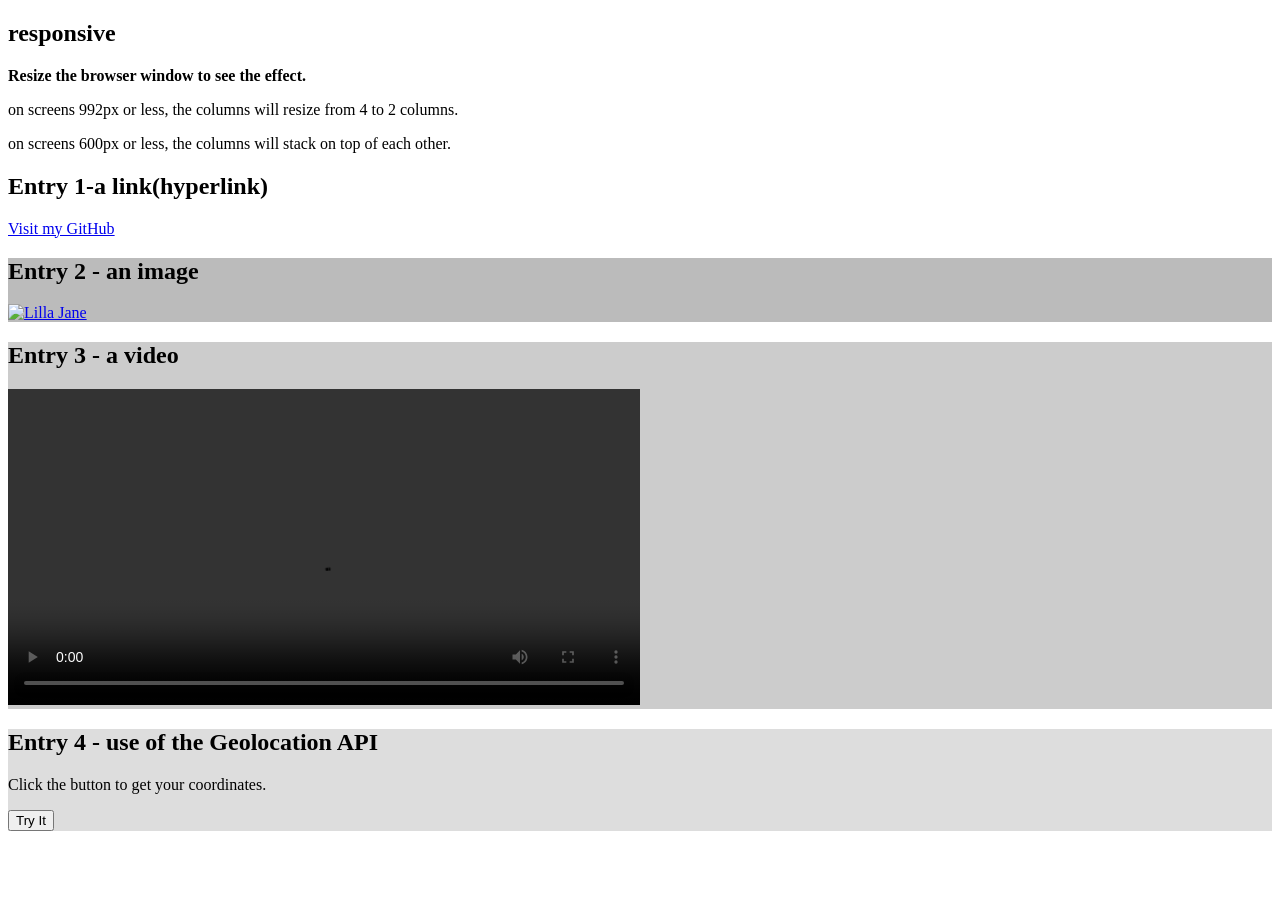
==== MYOWN HTML/exe.HTML @ 15bf94f8 "EXE HTML" ====
<!DOCTYPE html>
<html>
<head>
<meta name = "viewport" content = "width=device-width, initial-scale=1">
<link rel = "stylesheet" href = "exe.css">
</head>
<body>

<h2> responsive</h2>
<p><strong>Resize the browser window to see the effect.</strong></p>
<p>on screens 992px or less,  the columns will resize from 4 to 2 columns.</p>
<p> on screens 600px or less, the columns will stack on top of each other.</p>

<div class = "myflexboxRow">
    <div class = "myflexboxColumn style = background-color:#aaa;">
        <h2>Entry 1-a link(hyperlink)</h2>
         <p><a href="https://github.com/albertojacinto-ops/Software-Engineering-Full-Stack-Design-and-Development-Sec-1" target="_blank">Visit my GitHub</a></p>
  </div>
  
  <div class="myflexboxColumn" style="background-color:#bbb;">
    <h2>Entry 2 - an image</h2>
    <!--  Add the alt parameter on the img tag for accessibility purposes! -->
    <p><a href="http://www.doane.edu"><img src="MyMedia/exercise/Lilla.jpg" alt="Lilla Jane" title="My granddaughter" style="width:50%;"></a></p>
  </div>
  
  <div class="myflexboxColumn" style="background-color:#ccc;">
    <h2>Entry 3 - a video</h2>
    <p><video width="50%" controls>
        <source src="MyMedia/exercise/Lilla.mp4" type="video/mp4">
      Your browser does not support the video tag.
      </video></p>
  </div>
  
  <div class="myflexboxColumn" style="background-color:#ddd;">
    <h2>Entry 4 - use of the Geolocation API</h2>
    <p>Click the button to get your coordinates.</p>

    <button onclick="getLocation()">Try It</button>

    <p id="demo"></p>

    <!-- The Javascript for the Geolocation API is being placed in the flexbox cell where it is used.  
    This could have also been placed at the start of this file.-->
    <script>
       var x = document.getElementById("demo");

       function getLocation() {
            if (navigator.geolocation) {
               navigator.geolocation.getCurrentPosition(showPosition);
          } else { 
               x.innerHTML = "Geolocation is not supported by this browser.";
          }
        }

       function showPosition(position) {
            x.innerHTML = "Latitude: " + position.coords.latitude + 
            "<br>Longitude: " + position.coords.longitude;
        }
    </script>
  </div>
</div>

</body>
</html>
---- MYOWN HTML/exe.css ----
* {
    box-sizing: border-box;

}

.myflexboxrow {
    display: flex;
    flex-wrap: wrap;
}

.myflexboxcolumn {
    flex: 25%;
    padding: 20px;
}

@media screen and (max-width: 992px){
    .myflexboxcolumn {
        flex: 50%
    }
}

@media screen and (max-width: 600px){
    .myflexboxrow {
        flex-direction: column;
    }
}
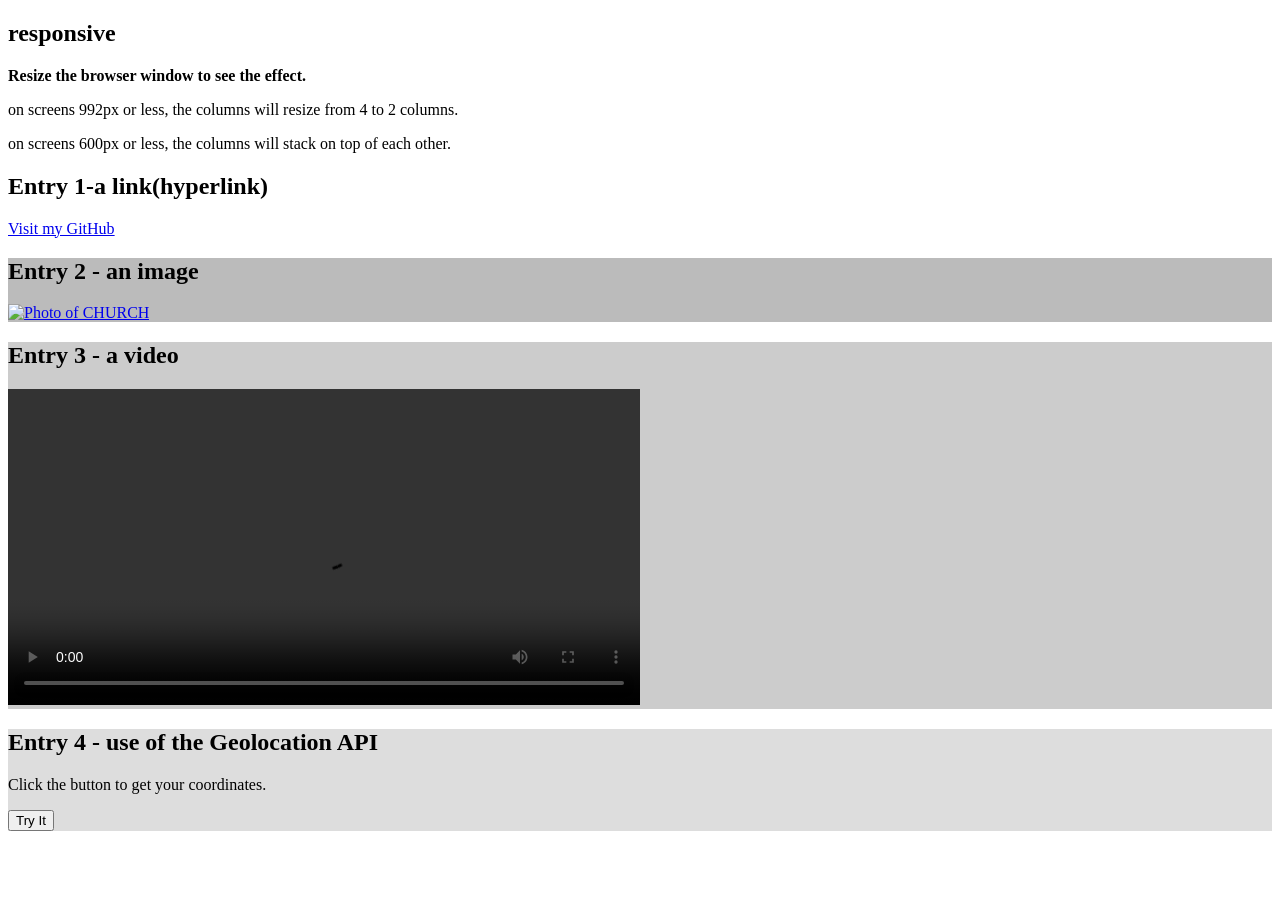
==== commit 4d57f9d3: "Changes" ====
--- a/MYOWN HTML/exe.HTML
+++ b/MYOWN HTML/exe.HTML
@@ -20,7 +20,8 @@
   <div class="myflexboxColumn" style="background-color:#bbb;">
     <h2>Entry 2 - an image</h2>
     <!--  Add the alt parameter on the img tag for accessibility purposes! -->
-    <p><a href="http://www.doane.edu"><img src="MyMedia/exercise/Lilla.jpg" alt="Lilla Jane" title="My granddaughter" style="width:50%;"></a></p>
+    <p><a href="https://github.com/albertojacinto-ops/Software-Engineering-Full-Stack-Design-and-Development-Sec-1">
+    <img src="MYOWN HTML/IMAGE/DSCF0190.JPG" alt="Photo of CHURCH" title="CHURCH" style="width:50%;"></a></p>
   </div>
   
   <div class="myflexboxColumn" style="background-color:#ccc;">
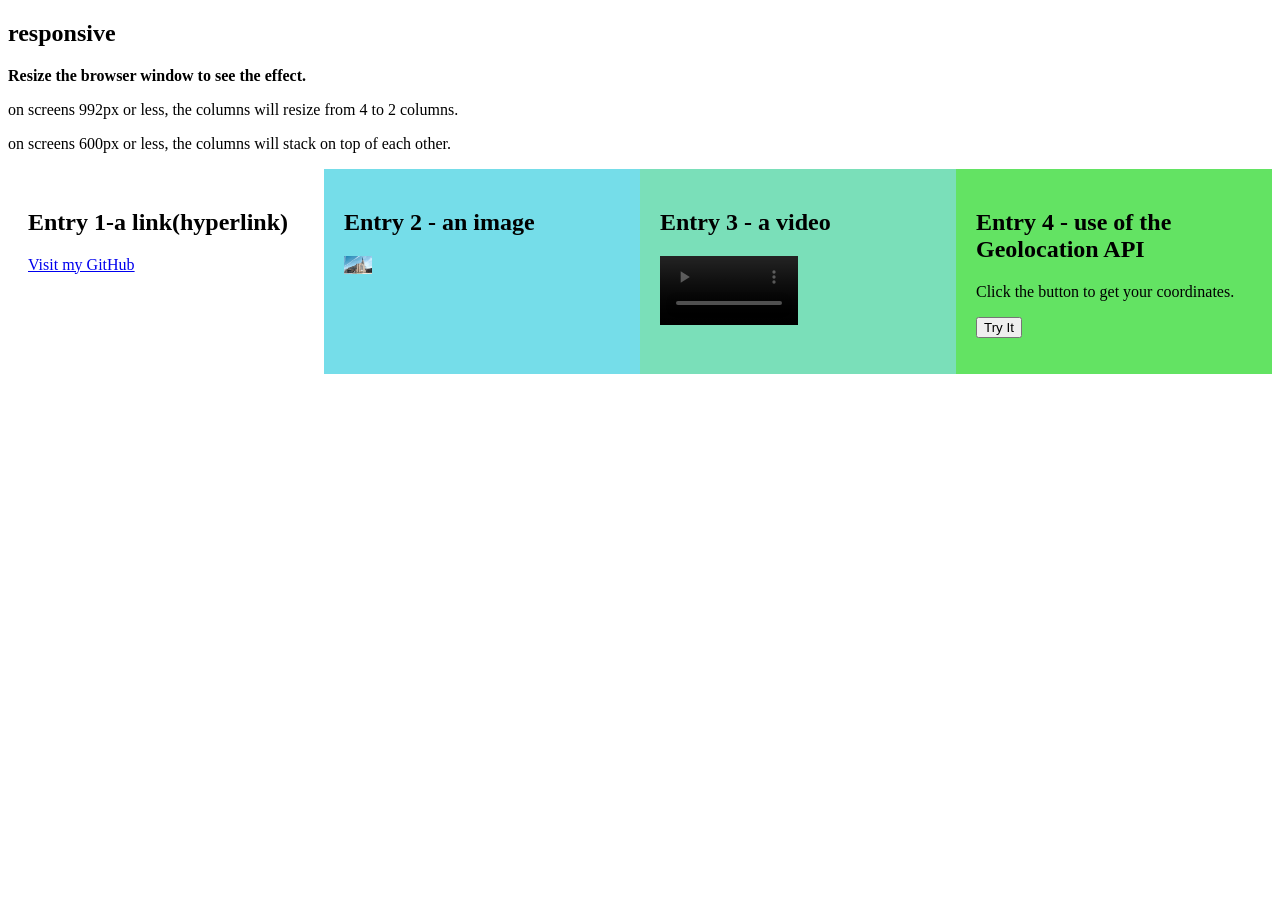
==== commit 11869ae9: "MyOWN HTML update" ====
--- a/MYOWN HTML/exe.HTML
+++ b/MYOWN HTML/exe.HTML
@@ -17,22 +17,21 @@
          <p><a href="https://github.com/albertojacinto-ops/Software-Engineering-Full-Stack-Design-and-Development-Sec-1" target="_blank">Visit my GitHub</a></p>
   </div>
   
-  <div class="myflexboxColumn" style="background-color:#bbb;">
+  <div class="myflexboxColumn" style="background-color:#75dde9;">
     <h2>Entry 2 - an image</h2>
     <!--  Add the alt parameter on the img tag for accessibility purposes! -->
-    <p><a href="https://github.com/albertojacinto-ops/Software-Engineering-Full-Stack-Design-and-Development-Sec-1">
-    <img src="MYOWN HTML/IMAGE/DSCF0190.JPG" alt="Photo of CHURCH" title="CHURCH" style="width:50%;"></a></p>
+    <p><a href="https://github.com/albertojacinto-ops/Software-Engineering-Full-Stack-Design-and-Development-Sec-1/blob/main/MYOWN%20HTML/IMAGE/DSCF0190.JPG" target="_blank">
+    <img src="IMAGE/DSCF0190.JPG" alt="Photo of CHURCH" title="CHURCH" style="width:10%;"></a></p>
   </div>
   
-  <div class="myflexboxColumn" style="background-color:#ccc;">
+  <div class="myflexboxColumn" style="background-color:#7adfb9;">
     <h2>Entry 3 - a video</h2>
     <p><video width="50%" controls>
-        <source src="MyMedia/exercise/Lilla.mp4" type="video/mp4">
-      Your browser does not support the video tag.
+        <source src="VIDEO/fist video.mp4" type="video/mp4" alt="video of a fist" title="fist video" width="10%">
       </video></p>
   </div>
   
-  <div class="myflexboxColumn" style="background-color:#ddd;">
+  <div class="myflexboxColumn" style="background-color:#63e363;">
     <h2>Entry 4 - use of the Geolocation API</h2>
     <p>Click the button to get your coordinates.</p>
 
--- a/MYOWN HTML/exe.css
+++ b/MYOWN HTML/exe.css
@@ -3,24 +3,24 @@
 
 }
 
-.myflexboxrow {
+.myflexboxRow {
     display: flex;
     flex-wrap: wrap;
 }
 
-.myflexboxcolumn {
+.myflexboxColumn {
     flex: 25%;
     padding: 20px;
 }
 
 @media screen and (max-width: 992px){
-    .myflexboxcolumn {
+    .myflexboxColumn {
         flex: 50%
     }
 }
 
 @media screen and (max-width: 600px){
-    .myflexboxrow {
+    .myflexboxRow {
         flex-direction: column;
     }
 }
